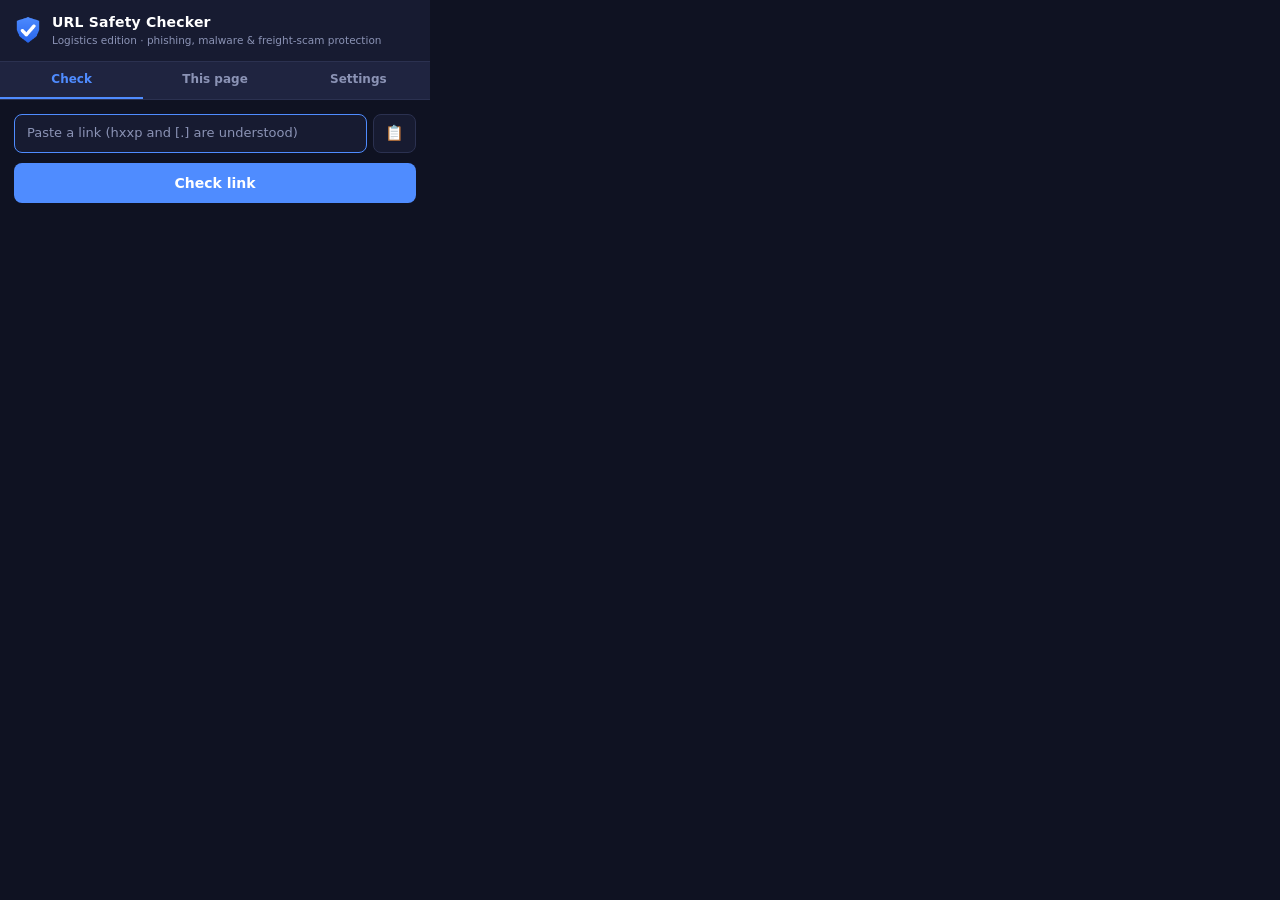
==== extension/popup.html @ 290ee9d7 "Initial commit: URL Safety Checker fleet management system - Server: Python stdlib backend with devi" ====
<!DOCTYPE html>
<html lang="en">
<head>
  <meta charset="UTF-8">
  <title>URL Safety Checker</title>
  <link rel="stylesheet" href="popup.css">
</head>
<body>
  <div id="app">

    <header class="header">
      <img class="logo" src="icons/icon48.png" alt="" width="28" height="28">
      <div class="title">
        <h1>URL Safety Checker</h1>
        <p>Logistics edition · phishing, malware &amp; freight-scam protection</p>
      </div>
    </header>

    <nav class="tabs" role="tablist">
      <button class="tab active" role="tab" data-tab="check">Check</button>
      <button class="tab" role="tab" data-tab="page">This page</button>
      <button class="tab" role="tab" data-tab="settings">Settings</button>
    </nav>

    <!-- Check -->
    <section id="tab-check" class="tab-content">
      <div id="access-warning" class="notice hidden">
        <strong>Site access is restricted.</strong> The hover preview, link marking and domain lookups cannot run.
        Fix: open <code>chrome://extensions</code> → URL Safety Checker → <em>Details</em> → <em>Site access</em> → <strong>On all sites</strong>, then reload your tabs.
      </div>
      <div class="input-group">
        <input type="text" id="url-input" placeholder="Paste a link (hxxp and [.] are understood)" autocomplete="off" spellcheck="false" aria-label="URL to check">
        <button id="paste-btn" class="icon-btn" title="Paste from clipboard" aria-label="Paste from clipboard">📋</button>
      </div>
      <button id="check-btn" class="btn-primary">
        <span id="btn-text">Check link</span>
        <span id="spinner" class="spinner hidden" aria-hidden="true"></span>
      </button>

      <div id="result" class="hidden">
        <div id="verdict-box" class="verdict-box UNKNOWN">
          <div id="verdict-icon" class="verdict-icon">❓</div>
          <div class="verdict-info">
            <div id="verdict-label" class="verdict-label">—</div>
            <div id="verdict-url" class="verdict-url"></div>
          </div>
          <div id="risk-badge" class="risk-badge">0</div>
        </div>

        <div class="bar-wrap">
          <div class="bar-labels"><span>Risk score</span><span id="bar-score">0 / 100</span></div>
          <div class="bar-bg"><div id="risk-bar" class="risk-bar"></div></div>
        </div>

        <div class="section">
          <div class="section-title">Findings</div>
          <ul id="issues-list" class="issues-list"></ul>
        </div>

        <div id="redirect-section" class="section hidden">
          <div class="section-title">Where it actually goes</div>
          <div id="redirect-chain" class="redirect-chain"></div>
        </div>

        <div id="details-grid" class="details-grid"></div>
        <div id="checks-line" class="checks-line"></div>
      </div>
    </section>

    <!-- This page -->
    <section id="tab-page" class="tab-content hidden">
      <p class="hint">Analyzes every link on the current tab with the address rules (no network requests).</p>
      <button id="scan-page-btn" class="btn-primary">Scan links on this page</button>
      <div id="page-stats" class="hidden">
        <div class="stats-grid">
          <div class="stat-card SAFE"><div id="cnt-safe">0</div><div>Safe</div></div>
          <div class="stat-card CAUTION"><div id="cnt-caution">0</div><div>Caution</div></div>
          <div class="stat-card SUSPICIOUS"><div id="cnt-suspicious">0</div><div>Suspicious</div></div>
          <div class="stat-card DANGEROUS"><div id="cnt-dangerous">0</div><div>Dangerous</div></div>
        </div>
        <div id="page-links-list" class="link-list"></div>
      </div>
    </section>

    <!-- Settings -->
    <section id="tab-settings" class="tab-content hidden">
      <div id="update-banner" style="background:#16351f;border:1px solid #22c55e88;color:#86efac;border-radius:9px;padding:11px 12px;margin-bottom:12px;font-weight:800;font-size:13.5px;text-align:center;letter-spacing:.3px">
        ✅ UPDATED — NEW VERSION <span id="ub-ver"></span>
      </div>
      <div id="managed-notice" class="hint hidden" style="margin-bottom:10px;white-space:nowrap;overflow:hidden;text-overflow:ellipsis">
        🛡️ Managed by your organization · <code id="managed-server">—</code>
      </div>

      <div class="settings-group toggle-group">
        <label for="hover-preview">Hover preview on links</label>
        <label class="toggle"><input type="checkbox" id="hover-preview" checked><span class="slider"></span></label>
      </div>
      <div class="settings-group toggle-group">
        <label for="mark-links">Mark risky links on web pages <span class="muted">(outline + red dot, badge count)</span></label>
        <label class="toggle"><input type="checkbox" id="mark-links" checked><span class="slider"></span></label>
      </div>
      <div class="settings-group toggle-group">
        <label for="active-fetch">Live check: open the link from this browser <span class="muted warn">Visits the link, which can confirm your email address to an attacker or use up a one-time link. Leave off unless you need to see redirects or downloads.</span></label>
        <label class="toggle"><input type="checkbox" id="active-fetch"><span class="slider"></span></label>
      </div>

      <div class="settings-group">
        <label for="vt-key">VirusTotal API key <span class="muted">(URL reputation — lookup only, never submitted)</span></label>
        <input type="password" id="vt-key" placeholder="optional — paste your VirusTotal key" autocomplete="off" spellcheck="false">
      </div>

      <button id="save-settings" class="btn-primary">Save settings</button>
      <div id="settings-saved" class="save-msg hidden">Saved</div>
    </section>

  </div>
  <script src="analyzer.js"></script>
  <script src="popup.js"></script>
</body>
</html>
---- extension/popup.css ----
/* URL Safety Checker — popup styles */
* { margin: 0; padding: 0; box-sizing: border-box; }

:root {
  --bg: #0f1222;
  --card: #171b31;
  --card2: #1f2440;
  --border: #2b3150;
  --accent: #4f8cff;
  --accent-h: #6a9dff;
  --text: #e5e7eb;
  --dim: #8b93b5;
  --safe: #22c55e;
  --caution: #f59e0b;
  --suspicious: #f97316;
  --dangerous: #ef4444;
  --unknown: #64748b;
}

html, body { background: var(--bg); }

body {
  width: 430px;
  min-height: 300px;
  max-height: 600px;
  overflow-y: auto;
  color: var(--text);
  font-family: "Segoe UI", system-ui, -apple-system, sans-serif;
  font-size: 13px;
  line-height: 1.45;
}

::-webkit-scrollbar { width: 5px; }
::-webkit-scrollbar-thumb { background: var(--border); border-radius: 4px; }

.hidden { display: none !important; }
.muted { color: var(--dim); font-weight: 400; }
.muted.warn { display: block; margin-top: 3px; color: #fbbf24; font-size: 11px; line-height: 1.35; }

/* Header */
.header {
  display: flex;
  align-items: center;
  gap: 10px;
  padding: 12px 14px;
  background: var(--card);
  border-bottom: 1px solid var(--border);
}
.logo { width: 28px; height: 28px; border-radius: 7px; }
.title h1 { font-size: 14px; font-weight: 700; color: #fff; letter-spacing: .2px; }
.title p { font-size: 10.5px; color: var(--dim); margin-top: 1px; }

/* Tabs */
.tabs { display: flex; background: var(--card2); border-bottom: 1px solid var(--border); }
.tab {
  flex: 1;
  padding: 9px 4px;
  background: none;
  border: none;
  border-bottom: 2px solid transparent;
  color: var(--dim);
  font: inherit;
  font-size: 12px;
  font-weight: 600;
  cursor: pointer;
  transition: color .15s, border-color .15s;
}
.tab:hover { color: var(--text); }
.tab.active { color: var(--accent); border-bottom-color: var(--accent); }
.tab-content { padding: 14px; }

/* Inputs */
.input-group { display: flex; gap: 6px; margin-bottom: 10px; }
.input-group input, textarea, .settings-group input {
  width: 100%;
  padding: 9px 12px;
  background: var(--card);
  border: 1px solid var(--border);
  border-radius: 8px;
  color: var(--text);
  font: inherit;
  font-size: 13px;
  outline: none;
  transition: border-color .15s;
}
.input-group input { flex: 1; }
textarea { resize: vertical; min-height: 64px; line-height: 1.4; }
input:focus, textarea:focus { border-color: var(--accent); }
input::placeholder, textarea::placeholder { color: var(--dim); }

.icon-btn {
  padding: 0 11px;
  background: var(--card);
  border: 1px solid var(--border);
  border-radius: 8px;
  cursor: pointer;
  font-size: 15px;
  transition: background .15s, border-color .15s;
}
.icon-btn:hover { background: var(--card2); border-color: var(--accent); }

/* Buttons */
.btn-primary {
  width: 100%;
  padding: 10px;
  background: var(--accent);
  border: none;
  border-radius: 8px;
  color: #fff;
  font: inherit;
  font-size: 14px;
  font-weight: 600;
  cursor: pointer;
  display: flex;
  align-items: center;
  justify-content: center;
  gap: 8px;
  transition: background .15s, opacity .15s;
}
.btn-primary:hover { background: var(--accent-h); }
.btn-primary:disabled { opacity: .6; cursor: default; }
.btn-small {
  padding: 4px 10px;
  background: var(--card2);
  border: 1px solid var(--border);
  border-radius: 6px;
  color: var(--dim);
  font: inherit;
  font-size: 11px;
  cursor: pointer;
}
.btn-small:hover { color: var(--text); border-color: var(--accent); }

.spinner {
  width: 14px; height: 14px;
  border: 2px solid rgba(255,255,255,.35);
  border-top-color: #fff;
  border-radius: 50%;
  animation: spin .7s linear infinite;
}
@keyframes spin { to { transform: rotate(360deg); } }

.hint { font-size: 11.5px; color: var(--dim); margin-bottom: 10px; }
.notice {
  margin-bottom: 12px;
  padding: 10px 12px;
  border-radius: 8px;
  border: 1px solid rgba(245,158,11,.5);
  background: rgba(245,158,11,.1);
  color: #fde68a;
  font-size: 12px;
  line-height: 1.45;
}
.notice code { font-family: Consolas, "Cascadia Mono", monospace; font-size: 11px; color: #fff; }
.hint.version { margin: 14px 0 0; line-height: 1.4; }

/* Verdict */
#result { margin-top: 14px; }
.verdict-box {
  display: flex;
  align-items: center;
  gap: 12px;
  padding: 12px 14px;
  border-radius: 12px;
  border: 1px solid var(--border);
  background: var(--card);
  border-left-width: 4px;
  animation: pop .25s ease;
}
@keyframes pop { from { transform: scale(.98); opacity: .6; } to { transform: none; opacity: 1; } }
.verdict-box.SAFE { border-left-color: var(--safe); }
.verdict-box.CAUTION { border-left-color: var(--caution); }
.verdict-box.SUSPICIOUS { border-left-color: var(--suspicious); }
.verdict-box.DANGEROUS { border-left-color: var(--dangerous); background: rgba(239,68,68,.08); }
.verdict-box.UNKNOWN { border-left-color: var(--unknown); }
.verdict-icon { font-size: 26px; line-height: 1; }
.verdict-info { flex: 1; min-width: 0; }
.verdict-label { font-size: 15px; font-weight: 800; letter-spacing: .5px; text-transform: uppercase; }
.verdict-box.SAFE .verdict-label { color: var(--safe); }
.verdict-box.CAUTION .verdict-label { color: var(--caution); }
.verdict-box.SUSPICIOUS .verdict-label { color: var(--suspicious); }
.verdict-box.DANGEROUS .verdict-label { color: var(--dangerous); }
.verdict-url { font-size: 11.5px; color: var(--dim); overflow: hidden; text-overflow: ellipsis; white-space: nowrap; }
.risk-badge {
  min-width: 44px;
  padding: 6px 8px;
  border-radius: 8px;
  background: var(--card2);
  text-align: center;
  font-size: 18px;
  font-weight: 800;
}

/* Score bar */
.bar-wrap { margin: 12px 2px 0; }
.bar-labels { display: flex; justify-content: space-between; font-size: 10.5px; color: var(--dim); text-transform: uppercase; letter-spacing: .6px; margin-bottom: 5px; }
.bar-bg { height: 6px; border-radius: 4px; background: var(--card2); overflow: hidden; }
.risk-bar { height: 100%; width: 0; border-radius: 4px; background: var(--unknown); transition: width .4s ease, background .4s; }

/* Sections */
.section { margin-top: 14px; }
.section-title { font-size: 10.5px; color: var(--dim); text-transform: uppercase; letter-spacing: .6px; margin-bottom: 6px; }
.issues-list { list-style: none; }
.issues-list li {
  padding: 7px 10px 7px 30px;
  margin-bottom: 5px;
  border-radius: 8px;
  background: var(--card);
  border: 1px solid var(--border);
  font-size: 12.5px;
  position: relative;
}
.issues-list li::before { position: absolute; left: 10px; top: 7px; font-size: 12px; }
.issues-list li.danger { border-color: rgba(239,68,68,.45); background: rgba(239,68,68,.08); }
.issues-list li.danger::before { content: "🚨"; }
.issues-list li.warning { border-color: rgba(245,158,11,.4); background: rgba(245,158,11,.07); }
.issues-list li.warning::before { content: "⚠️"; }
.issues-list li.info::before { content: "ℹ️"; }
.issues-list li.ok { border-color: rgba(34,197,94,.35); background: rgba(34,197,94,.06); }
.issues-list li.ok::before { content: "✅"; }

.redirect-chain .redirect-item {
  padding: 7px 10px;
  border-radius: 8px;
  background: var(--card);
  border: 1px solid var(--border);
  font-family: Consolas, "Cascadia Mono", monospace;
  font-size: 11px;
  word-break: break-all;
}
.redirect-chain .redirect-arrow { text-align: center; color: var(--dim); font-size: 12px; padding: 2px 0; }

.details-grid { display: grid; grid-template-columns: 1fr 1fr; gap: 6px; margin-top: 14px; }
.detail-item { padding: 8px 10px; border-radius: 8px; background: var(--card); border: 1px solid var(--border); }
.detail-item.wide { grid-column: 1 / -1; }
.detail-key { font-size: 10px; color: var(--dim); text-transform: uppercase; letter-spacing: .5px; }
.detail-val { margin-top: 2px; font-size: 13px; font-weight: 600; word-break: break-word; }
.checks-line { margin-top: 10px; font-size: 10.5px; color: var(--dim); line-height: 1.5; }
.checks-line b { color: var(--text); font-weight: 600; }

/* Page scan */
.stats-grid { display: grid; grid-template-columns: repeat(4, 1fr); gap: 6px; margin: 14px 0 10px; }
.stat-card { padding: 10px 6px; border-radius: 10px; background: var(--card); border: 1px solid var(--border); text-align: center; font-size: 10px; text-transform: uppercase; letter-spacing: .5px; color: var(--dim); }
.stat-card div:first-child { font-size: 20px; font-weight: 800; margin-bottom: 2px; }
.stat-card.SAFE div:first-child { color: var(--safe); }
.stat-card.CAUTION div:first-child { color: var(--caution); }
.stat-card.SUSPICIOUS div:first-child { color: var(--suspicious); }
.stat-card.DANGEROUS div:first-child { color: var(--dangerous); }

.link-list { max-height: 260px; overflow-y: auto; }
.link-item {
  padding: 8px 10px;
  margin-bottom: 5px;
  border-radius: 8px;
  background: var(--card);
  border: 1px solid var(--border);
  cursor: pointer;
  transition: border-color .15s;
}
.link-item:hover { border-color: var(--accent); }
.link-verdict { font-size: 10.5px; font-weight: 800; text-transform: uppercase; letter-spacing: .5px; }
.link-verdict.DANGEROUS { color: var(--dangerous); }
.link-verdict.SUSPICIOUS { color: var(--suspicious); }
.link-verdict.CAUTION { color: var(--caution); }
.link-url { font-size: 11px; color: var(--dim); word-break: break-all; margin-top: 2px; }
.link-why { font-size: 11px; color: var(--text); margin-top: 3px; }

/* History */
.history-header { display: flex; justify-content: space-between; align-items: center; margin-bottom: 10px; font-size: 11.5px; color: var(--dim); }
.scrollable { max-height: 420px; overflow-y: auto; }
.history-item {
  display: flex;
  align-items: center;
  gap: 8px;
  padding: 8px 10px;
  margin-bottom: 5px;
  border-radius: 8px;
  background: var(--card);
  border: 1px solid var(--border);
  cursor: pointer;
  transition: border-color .15s;
}
.history-item:hover { border-color: var(--accent); }
.h-badge { flex-shrink: 0; min-width: 78px; padding: 3px 7px; border-radius: 5px; font-size: 10px; font-weight: 800; text-transform: uppercase; letter-spacing: .4px; text-align: center; background: var(--card2); }
.h-badge.SAFE { color: var(--safe); }
.h-badge.CAUTION { color: var(--caution); }
.h-badge.SUSPICIOUS { color: var(--suspicious); }
.h-badge.DANGEROUS { color: var(--dangerous); }
.h-url { flex: 1; min-width: 0; overflow: hidden; text-overflow: ellipsis; white-space: nowrap; font-size: 12px; }
.h-time { font-size: 10.5px; color: var(--dim); flex-shrink: 0; }
.h-score { font-weight: 800; font-size: 13px; flex-shrink: 0; min-width: 24px; text-align: right; }
.empty-state { text-align: center; color: var(--dim); padding: 26px 10px; font-size: 12.5px; }

/* Settings */
.settings-group { margin-bottom: 14px; }
.settings-group > label { display: block; font-size: 12.5px; font-weight: 600; margin-bottom: 6px; }
.toggle-group { display: flex; align-items: flex-start; justify-content: space-between; gap: 14px; }
.toggle-group > label:first-child { flex: 1; margin-bottom: 0; }
.toggle { position: relative; display: inline-block; width: 40px; height: 22px; flex-shrink: 0; margin-top: 1px; }
.toggle input { opacity: 0; width: 0; height: 0; }
.slider { position: absolute; inset: 0; background: var(--card2); border: 1px solid var(--border); border-radius: 22px; cursor: pointer; transition: background .2s; }
.slider::before { content: ""; position: absolute; width: 16px; height: 16px; left: 2px; top: 2px; background: var(--dim); border-radius: 50%; transition: transform .2s, background .2s; }
.toggle input:checked + .slider { background: var(--accent); border-color: var(--accent); }
.toggle input:checked + .slider::before { transform: translateX(18px); background: #fff; }
.toggle input:focus-visible + .slider { outline: 2px solid var(--accent-h); outline-offset: 2px; }
.save-msg { margin-top: 8px; text-align: center; color: var(--safe); font-size: 12.5px; font-weight: 600; }
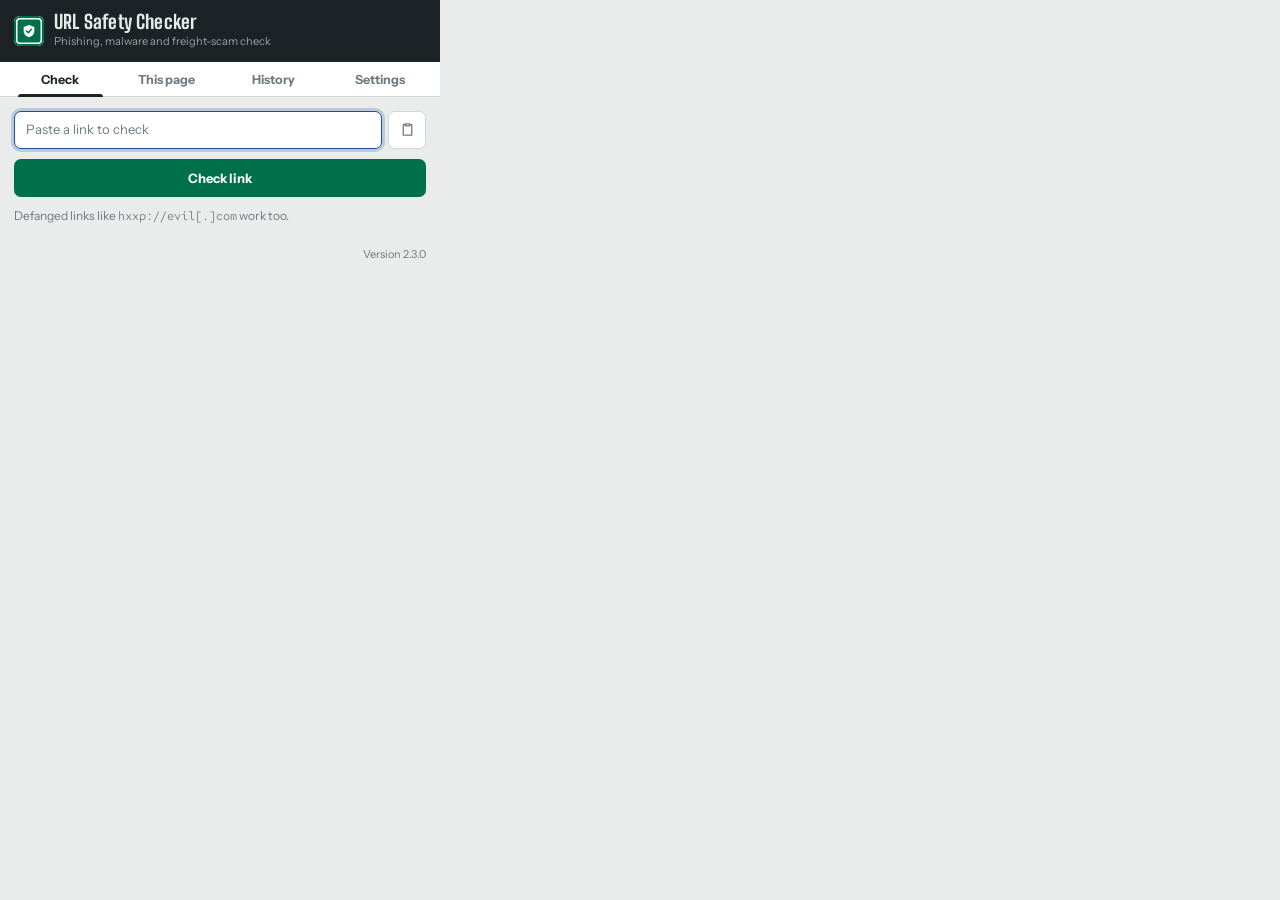
==== commit fafaa5c9: "Redesign v3: new dashboard, per-company policies, hardened server, extension 2.3.0 Server (stdlib on" ====
--- a/extension/popup.html
+++ b/extension/popup.html
@@ -9,51 +9,59 @@
   <div id="app">
 
     <header class="header">
-      <img class="logo" src="icons/icon48.png" alt="" width="28" height="28">
+      <span class="brand-plate" aria-hidden="true">
+        <svg viewBox="0 0 24 24" width="16" height="16"><path d="M12 3l8 3v6c0 4.6-3.4 8.3-8 9-4.6-.7-8-4.4-8-9V6z" fill="currentColor"/><path d="M8.5 12l2.5 2.5 4.5-5" fill="none" stroke="#00704a" stroke-width="2.2" stroke-linecap="round" stroke-linejoin="round"/></svg>
+      </span>
       <div class="title">
         <h1>URL Safety Checker</h1>
-        <p>Logistics edition · phishing, malware &amp; freight-scam protection</p>
+        <p>Phishing, malware and freight-scam check</p>
       </div>
+      <span id="managed-chip" class="managed-chip hidden" title="This browser is managed by your organization"></span>
     </header>
 
     <nav class="tabs" role="tablist">
       <button class="tab active" role="tab" data-tab="check">Check</button>
       <button class="tab" role="tab" data-tab="page">This page</button>
+      <button class="tab" role="tab" data-tab="history">History</button>
       <button class="tab" role="tab" data-tab="settings">Settings</button>
     </nav>
 
     <!-- Check -->
     <section id="tab-check" class="tab-content">
       <div id="access-warning" class="notice hidden">
-        <strong>Site access is restricted.</strong> The hover preview, link marking and domain lookups cannot run.
-        Fix: open <code>chrome://extensions</code> → URL Safety Checker → <em>Details</em> → <em>Site access</em> → <strong>On all sites</strong>, then reload your tabs.
+        <strong>Site access is restricted.</strong> Hover preview, link marking and domain lookups cannot run.
+        Open <code>chrome://extensions</code> → URL Safety Checker → <em>Details</em> → <em>Site access</em> → <strong>On all sites</strong>, then reload your tabs.
       </div>
       <div class="input-group">
-        <input type="text" id="url-input" placeholder="Paste a link (hxxp and [.] are understood)" autocomplete="off" spellcheck="false" aria-label="URL to check">
-        <button id="paste-btn" class="icon-btn" title="Paste from clipboard" aria-label="Paste from clipboard">📋</button>
+        <input type="text" id="url-input" placeholder="Paste a link to check" autocomplete="off" spellcheck="false" aria-label="Link to check">
+        <button id="paste-btn" class="icon-btn" title="Paste from clipboard" aria-label="Paste from clipboard">
+          <svg viewBox="0 0 24 24" width="17" height="17" fill="none" stroke="currentColor" stroke-width="1.8" stroke-linecap="round" stroke-linejoin="round" aria-hidden="true"><path d="M9 4h6v3H9zM8 5H6v15h12V5h-2"/></svg>
+        </button>
       </div>
       <button id="check-btn" class="btn-primary">
         <span id="btn-text">Check link</span>
         <span id="spinner" class="spinner hidden" aria-hidden="true"></span>
       </button>
+      <p class="hint">Defanged links like <code>hxxp://evil[.]com</code> work too.</p>
 
-      <div id="result" class="hidden">
+      <div id="result" class="hidden" aria-live="polite">
         <div id="verdict-box" class="verdict-box UNKNOWN">
-          <div id="verdict-icon" class="verdict-icon">❓</div>
+          <div class="verdict-sign">
+            <span id="verdict-icon" class="verdict-icon" aria-hidden="true">❓</span>
+            <span id="verdict-label" class="verdict-label">—</span>
+          </div>
           <div class="verdict-info">
-            <div id="verdict-label" class="verdict-label">—</div>
             <div id="verdict-url" class="verdict-url"></div>
+            <div class="bar-wrap">
+              <div class="bar-bg"><div id="risk-bar" class="risk-bar"></div></div>
+              <div class="bar-labels"><span>Risk</span><span id="bar-score">0 / 100</span></div>
+            </div>
           </div>
           <div id="risk-badge" class="risk-badge">0</div>
         </div>
 
-        <div class="bar-wrap">
-          <div class="bar-labels"><span>Risk score</span><span id="bar-score">0 / 100</span></div>
-          <div class="bar-bg"><div id="risk-bar" class="risk-bar"></div></div>
-        </div>
-
         <div class="section">
-          <div class="section-title">Findings</div>
+          <div class="section-title">What we found</div>
           <ul id="issues-list" class="issues-list"></ul>
         </div>
 
@@ -69,7 +77,7 @@
 
     <!-- This page -->
     <section id="tab-page" class="tab-content hidden">
-      <p class="hint">Analyzes every link on the current tab with the address rules (no network requests).</p>
+      <p class="hint">Checks every link on the current tab with the address rules. Nothing is sent anywhere.</p>
       <button id="scan-page-btn" class="btn-primary">Scan links on this page</button>
       <div id="page-stats" class="hidden">
         <div class="stats-grid">
@@ -82,37 +90,53 @@
       </div>
     </section>
 
+    <!-- History -->
+    <section id="tab-history" class="tab-content hidden">
+      <div class="history-header">
+        <span class="hint">Your last 50 checks. Stored only in this browser.</span>
+        <button id="clear-history" class="btn-small" type="button">Clear</button>
+      </div>
+      <div id="history-list" class="scrollable"></div>
+    </section>
+
     <!-- Settings -->
     <section id="tab-settings" class="tab-content hidden">
-      <div id="update-banner" style="background:#16351f;border:1px solid #22c55e88;color:#86efac;border-radius:9px;padding:11px 12px;margin-bottom:12px;font-weight:800;font-size:13.5px;text-align:center;letter-spacing:.3px">
-        ✅ UPDATED — NEW VERSION <span id="ub-ver"></span>
-      </div>
-      <div id="managed-notice" class="hint hidden" style="margin-bottom:10px;white-space:nowrap;overflow:hidden;text-overflow:ellipsis">
-        🛡️ Managed by your organization · <code id="managed-server">—</code>
+      <div id="managed-notice" class="managed hidden">
+        <div class="managed-head">
+          <svg viewBox="0 0 24 24" width="16" height="16" fill="none" stroke="currentColor" stroke-width="1.8" stroke-linecap="round" stroke-linejoin="round" aria-hidden="true"><path d="M3 21h18M5 21V8l7-4 7 4v13M9 21v-6h6v6"/></svg>
+          <strong>Managed by your organization</strong>
+        </div>
+        <dl class="managed-facts">
+          <div><dt>Company</dt><dd id="managed-company">—</dd></div>
+          <div><dt>Web filtering</dt><dd id="managed-mode">—</dd></div>
+          <div class="wide"><dt>Server</dt><dd><code id="managed-server">—</code></dd></div>
+        </dl>
+        <p class="managed-note">Sends only a random device ID, the extension version and the browser version. Never your browsing history.</p>
       </div>
 
       <div class="settings-group toggle-group">
-        <label for="hover-preview">Hover preview on links</label>
+        <label for="hover-preview">Show a safety card when hovering a link</label>
         <label class="toggle"><input type="checkbox" id="hover-preview" checked><span class="slider"></span></label>
       </div>
       <div class="settings-group toggle-group">
-        <label for="mark-links">Mark risky links on web pages <span class="muted">(outline + red dot, badge count)</span></label>
+        <label for="mark-links">Mark risky links on web pages <span class="muted">Outline, dot and a count on the toolbar icon</span></label>
         <label class="toggle"><input type="checkbox" id="mark-links" checked><span class="slider"></span></label>
       </div>
       <div class="settings-group toggle-group">
-        <label for="active-fetch">Live check: open the link from this browser <span class="muted warn">Visits the link, which can confirm your email address to an attacker or use up a one-time link. Leave off unless you need to see redirects or downloads.</span></label>
+        <label for="active-fetch">Live check: open the link from this browser <span class="muted warn">Visits the link. That can confirm your address to a scammer or use up a one-time link. Leave off unless you need redirects or downloads.</span></label>
         <label class="toggle"><input type="checkbox" id="active-fetch"><span class="slider"></span></label>
       </div>
 
       <div class="settings-group">
-        <label for="vt-key">VirusTotal API key <span class="muted">(URL reputation — lookup only, never submitted)</span></label>
-        <input type="password" id="vt-key" placeholder="optional — paste your VirusTotal key" autocomplete="off" spellcheck="false">
+        <label for="vt-key">VirusTotal API key <span class="muted">Optional. Looks up the link’s reputation; never submits it.</span></label>
+        <input type="password" id="vt-key" placeholder="Paste your VirusTotal key" autocomplete="off" spellcheck="false">
       </div>
 
       <button id="save-settings" class="btn-primary">Save settings</button>
-      <div id="settings-saved" class="save-msg hidden">Saved</div>
+      <div id="settings-saved" class="save-msg hidden" role="status">Saved</div>
     </section>
 
+    <footer class="footer"><span id="ub-ver"></span></footer>
   </div>
   <script src="analyzer.js"></script>
   <script src="popup.js"></script>
--- a/extension/popup.css
+++ b/extension/popup.css
@@ -1,306 +1,234 @@
-/* URL Safety Checker — popup styles */
+/* URL Safety Checker — popup. Same signage language as the fleet dashboard:
+ * a verdict is a road-sign plate (green safe, amber caution, orange suspicious,
+ * red dangerous), domains are set in a monospace face so look-alikes stand out. */
+
+@font-face { font-family: "Big Shoulders"; src: url("fonts/big-shoulders-700.woff") format("woff"); font-weight: 700; }
+@font-face { font-family: "Instrument Sans"; src: url("fonts/instrument-sans-400.woff") format("woff"); font-weight: 400; }
+@font-face { font-family: "Instrument Sans"; src: url("fonts/instrument-sans-700.woff") format("woff"); font-weight: 700; }
+@font-face { font-family: "Red Hat Mono"; src: url("fonts/red-hat-mono-400.woff") format("woff"); font-weight: 400; }
+
 * { margin: 0; padding: 0; box-sizing: border-box; }
 
 :root {
-  --bg: #0f1222;
-  --card: #171b31;
-  --card2: #1f2440;
-  --border: #2b3150;
-  --accent: #4f8cff;
-  --accent-h: #6a9dff;
-  --text: #e5e7eb;
-  --dim: #8b93b5;
-  --safe: #22c55e;
-  --caution: #f59e0b;
-  --suspicious: #f97316;
-  --dangerous: #ef4444;
-  --unknown: #64748b;
+  --font-ui: "Instrument Sans", "Segoe UI", system-ui, sans-serif;
+  --font-display: "Big Shoulders", "Arial Narrow", sans-serif;
+  --font-data: "Red Hat Mono", ui-monospace, Consolas, monospace;
+  --bg: #e9ecea;
+  --card: #ffffff;
+  --card2: #f3f5f4;
+  --border: #d3d9d6;
+  --text: #1c2226;
+  --dim: #6f7a80;
+  --accent: #00704a;
+  --accent-text: #005c3d;
+  --focus: #1e4fa3;
+  --safe: #00704a;
+  --caution: #f2b705;
+  --suspicious: #e5700f;
+  --dangerous: #c3202f;
+  --unknown: #6f7a80;
+  --rail: #1c2226;
+  --warn-text: #8a5a00;
+  --danger-text: #ae1c2a;
+  --warn-soft: #fbf0cc;
+  color-scheme: light;
+}
+@media (prefers-color-scheme: dark) {
+  :root {
+    --bg: #111517;
+    --card: #181d20;
+    --card2: #1f2529;
+    --border: #2b3338;
+    --text: #e6eae8;
+    --dim: #8b9792;
+    --accent: #14895c;
+    --accent-text: #54c993;
+    --focus: #6e9bf0;
+    --rail: #0b0e0f;
+    --warn-text: #f2c94c;
+    --danger-text: #f37c84;
+    --warn-soft: #2f2812;
+    color-scheme: dark;
+  }
 }
 
 html, body { background: var(--bg); }
-
 body {
-  width: 430px;
-  min-height: 300px;
-  max-height: 600px;
-  overflow-y: auto;
-  color: var(--text);
-  font-family: "Segoe UI", system-ui, -apple-system, sans-serif;
-  font-size: 13px;
-  line-height: 1.45;
-}
-
-::-webkit-scrollbar { width: 5px; }
+  width: 440px; min-height: 320px; max-height: 600px; overflow-y: auto;
+  color: var(--text); font: 400 13px/1.45 var(--font-ui); -webkit-font-smoothing: antialiased; font-synthesis: none;
+}
+::-webkit-scrollbar { width: 6px; }
 ::-webkit-scrollbar-thumb { background: var(--border); border-radius: 4px; }
-
 .hidden { display: none !important; }
-.muted { color: var(--dim); font-weight: 400; }
-.muted.warn { display: block; margin-top: 3px; color: #fbbf24; font-size: 11px; line-height: 1.35; }
-
-/* Header */
-.header {
-  display: flex;
-  align-items: center;
-  gap: 10px;
-  padding: 12px 14px;
-  background: var(--card);
-  border-bottom: 1px solid var(--border);
-}
-.logo { width: 28px; height: 28px; border-radius: 7px; }
-.title h1 { font-size: 14px; font-weight: 700; color: #fff; letter-spacing: .2px; }
-.title p { font-size: 10.5px; color: var(--dim); margin-top: 1px; }
-
-/* Tabs */
-.tabs { display: flex; background: var(--card2); border-bottom: 1px solid var(--border); }
+.muted { display: block; color: var(--dim); font-weight: 400; font-size: 11.5px; margin-top: 2px; }
+.muted.warn { color: var(--warn-text); }
+code { font-family: var(--font-data); font-size: 11.5px; }
+:focus-visible { outline: 2px solid var(--focus); outline-offset: 2px; }
+
+/* header */
+.header { display: flex; align-items: center; gap: 10px; padding: 12px 14px; background: var(--rail); color: #e6ebe8; }
+.brand-plate {
+  display: grid; place-items: center; width: 30px; height: 30px; border-radius: 6px; color: #fff;
+  background: #00704a; box-shadow: inset 0 0 0 2px #00704a, inset 0 0 0 3.5px #fff;
+}
+.title { flex: 1; min-width: 0; }
+.title h1 { font: 700 19px/1.05 var(--font-display); letter-spacing: .01em; }
+.title p { font-size: 11px; color: #98a5a0; margin-top: 2px; }
+.managed-chip {
+  max-width: 120px; overflow: hidden; text-overflow: ellipsis; white-space: nowrap;
+  font-size: 11px; font-weight: 700; padding: 3px 8px; border-radius: 999px; background: #262e33; color: #e6ebe8;
+}
+
+/* tabs */
+.tabs { display: flex; gap: 2px; padding: 0 8px; background: var(--card); border-bottom: 1px solid var(--border); }
 .tab {
-  flex: 1;
-  padding: 9px 4px;
-  background: none;
-  border: none;
-  border-bottom: 2px solid transparent;
-  color: var(--dim);
-  font: inherit;
-  font-size: 12px;
-  font-weight: 600;
-  cursor: pointer;
-  transition: color .15s, border-color .15s;
+  position: relative; flex: 1; padding: 10px 4px 9px; background: none; border: 0; cursor: pointer;
+  color: var(--dim); font: 700 12.5px var(--font-ui);
 }
 .tab:hover { color: var(--text); }
-.tab.active { color: var(--accent); border-bottom-color: var(--accent); }
-.tab-content { padding: 14px; }
-
-/* Inputs */
-.input-group { display: flex; gap: 6px; margin-bottom: 10px; }
-.input-group input, textarea, .settings-group input {
-  width: 100%;
-  padding: 9px 12px;
-  background: var(--card);
-  border: 1px solid var(--border);
-  border-radius: 8px;
-  color: var(--text);
-  font: inherit;
-  font-size: 13px;
-  outline: none;
-  transition: border-color .15s;
-}
-.input-group input { flex: 1; }
-textarea { resize: vertical; min-height: 64px; line-height: 1.4; }
-input:focus, textarea:focus { border-color: var(--accent); }
-input::placeholder, textarea::placeholder { color: var(--dim); }
-
+.tab.active { color: var(--text); }
+.tab.active::after { content: ""; position: absolute; left: 10px; right: 10px; bottom: -1px; height: 3px; border-radius: 3px 3px 0 0; background: var(--text); }
+.tab-content { padding: 14px; display: grid; gap: 10px; }
+
+/* inputs & buttons */
+.input-group { display: flex; gap: 6px; }
+.input-group input, .settings-group input {
+  flex: 1; width: 100%; height: 38px; padding: 0 11px; border-radius: 7px; border: 1px solid var(--border);
+  background: var(--card); color: var(--text); font: 400 13px var(--font-data); outline: none;
+}
+.settings-group input { font-family: var(--font-ui); }
+.input-group input:focus, .settings-group input:focus { border-color: var(--focus); box-shadow: 0 0 0 3px color-mix(in srgb, var(--focus) 22%, transparent); }
+input::placeholder { color: var(--dim); font-family: var(--font-ui); }
 .icon-btn {
-  padding: 0 11px;
-  background: var(--card);
-  border: 1px solid var(--border);
-  border-radius: 8px;
-  cursor: pointer;
-  font-size: 15px;
-  transition: background .15s, border-color .15s;
-}
-.icon-btn:hover { background: var(--card2); border-color: var(--accent); }
-
-/* Buttons */
+  width: 38px; height: 38px; display: grid; place-items: center; border-radius: 7px; border: 1px solid var(--border);
+  background: var(--card); color: var(--dim); cursor: pointer;
+}
+.icon-btn:hover { color: var(--text); background: var(--card2); }
 .btn-primary {
-  width: 100%;
-  padding: 10px;
-  background: var(--accent);
-  border: none;
-  border-radius: 8px;
-  color: #fff;
-  font: inherit;
-  font-size: 14px;
-  font-weight: 600;
-  cursor: pointer;
-  display: flex;
-  align-items: center;
-  justify-content: center;
-  gap: 8px;
-  transition: background .15s, opacity .15s;
-}
-.btn-primary:hover { background: var(--accent-h); }
-.btn-primary:disabled { opacity: .6; cursor: default; }
-.btn-small {
-  padding: 4px 10px;
-  background: var(--card2);
-  border: 1px solid var(--border);
-  border-radius: 6px;
-  color: var(--dim);
-  font: inherit;
-  font-size: 11px;
-  cursor: pointer;
-}
-.btn-small:hover { color: var(--text); border-color: var(--accent); }
-
-.spinner {
-  width: 14px; height: 14px;
-  border: 2px solid rgba(255,255,255,.35);
-  border-top-color: #fff;
-  border-radius: 50%;
-  animation: spin .7s linear infinite;
-}
+  height: 38px; border: 0; border-radius: 7px; background: var(--accent); color: #fff; cursor: pointer;
+  font: 700 13px var(--font-ui); display: flex; align-items: center; justify-content: center; gap: 8px;
+}
+.btn-primary:hover { filter: brightness(1.08); }
+.btn-primary:disabled { opacity: .6; cursor: progress; }
+.btn-small { height: 28px; padding: 0 10px; border-radius: 6px; border: 1px solid var(--border); background: var(--card); color: var(--text); font: 700 12px var(--font-ui); cursor: pointer; }
+.btn-small:hover { background: var(--card2); }
+.spinner { width: 14px; height: 14px; border: 2px solid rgba(255, 255, 255, .4); border-top-color: #fff; border-radius: 50%; animation: spin .7s linear infinite; }
 @keyframes spin { to { transform: rotate(360deg); } }
-
-.hint { font-size: 11.5px; color: var(--dim); margin-bottom: 10px; }
-.notice {
-  margin-bottom: 12px;
-  padding: 10px 12px;
-  border-radius: 8px;
-  border: 1px solid rgba(245,158,11,.5);
-  background: rgba(245,158,11,.1);
-  color: #fde68a;
-  font-size: 12px;
-  line-height: 1.45;
-}
-.notice code { font-family: Consolas, "Cascadia Mono", monospace; font-size: 11px; color: #fff; }
-.hint.version { margin: 14px 0 0; line-height: 1.4; }
-
-/* Verdict */
-#result { margin-top: 14px; }
+.hint { color: var(--dim); font-size: 12px; }
+.notice { padding: 10px 12px; border-radius: 8px; background: var(--warn-soft); color: var(--text); font-size: 12px; line-height: 1.5; }
+
+/* verdict */
+#result { display: grid; gap: 12px; margin-top: 2px; }
 .verdict-box {
-  display: flex;
-  align-items: center;
-  gap: 12px;
-  padding: 12px 14px;
-  border-radius: 12px;
-  border: 1px solid var(--border);
-  background: var(--card);
-  border-left-width: 4px;
-  animation: pop .25s ease;
-}
-@keyframes pop { from { transform: scale(.98); opacity: .6; } to { transform: none; opacity: 1; } }
-.verdict-box.SAFE { border-left-color: var(--safe); }
-.verdict-box.CAUTION { border-left-color: var(--caution); }
-.verdict-box.SUSPICIOUS { border-left-color: var(--suspicious); }
-.verdict-box.DANGEROUS { border-left-color: var(--dangerous); background: rgba(239,68,68,.08); }
-.verdict-box.UNKNOWN { border-left-color: var(--unknown); }
-.verdict-icon { font-size: 26px; line-height: 1; }
-.verdict-info { flex: 1; min-width: 0; }
-.verdict-label { font-size: 15px; font-weight: 800; letter-spacing: .5px; text-transform: uppercase; }
-.verdict-box.SAFE .verdict-label { color: var(--safe); }
-.verdict-box.CAUTION .verdict-label { color: var(--caution); }
-.verdict-box.SUSPICIOUS .verdict-label { color: var(--suspicious); }
-.verdict-box.DANGEROUS .verdict-label { color: var(--dangerous); }
-.verdict-url { font-size: 11.5px; color: var(--dim); overflow: hidden; text-overflow: ellipsis; white-space: nowrap; }
-.risk-badge {
-  min-width: 44px;
-  padding: 6px 8px;
-  border-radius: 8px;
-  background: var(--card2);
-  text-align: center;
-  font-size: 18px;
-  font-weight: 800;
-}
-
-/* Score bar */
-.bar-wrap { margin: 12px 2px 0; }
-.bar-labels { display: flex; justify-content: space-between; font-size: 10.5px; color: var(--dim); text-transform: uppercase; letter-spacing: .6px; margin-bottom: 5px; }
-.bar-bg { height: 6px; border-radius: 4px; background: var(--card2); overflow: hidden; }
-.risk-bar { height: 100%; width: 0; border-radius: 4px; background: var(--unknown); transition: width .4s ease, background .4s; }
-
-/* Sections */
-.section { margin-top: 14px; }
-.section-title { font-size: 10.5px; color: var(--dim); text-transform: uppercase; letter-spacing: .6px; margin-bottom: 6px; }
-.issues-list { list-style: none; }
-.issues-list li {
-  padding: 7px 10px 7px 30px;
-  margin-bottom: 5px;
-  border-radius: 8px;
-  background: var(--card);
-  border: 1px solid var(--border);
-  font-size: 12.5px;
-  position: relative;
-}
-.issues-list li::before { position: absolute; left: 10px; top: 7px; font-size: 12px; }
-.issues-list li.danger { border-color: rgba(239,68,68,.45); background: rgba(239,68,68,.08); }
-.issues-list li.danger::before { content: "🚨"; }
-.issues-list li.warning { border-color: rgba(245,158,11,.4); background: rgba(245,158,11,.07); }
-.issues-list li.warning::before { content: "⚠️"; }
-.issues-list li.info::before { content: "ℹ️"; }
-.issues-list li.ok { border-color: rgba(34,197,94,.35); background: rgba(34,197,94,.06); }
-.issues-list li.ok::before { content: "✅"; }
-
-.redirect-chain .redirect-item {
-  padding: 7px 10px;
-  border-radius: 8px;
-  background: var(--card);
-  border: 1px solid var(--border);
-  font-family: Consolas, "Cascadia Mono", monospace;
-  font-size: 11px;
-  word-break: break-all;
-}
-.redirect-chain .redirect-arrow { text-align: center; color: var(--dim); font-size: 12px; padding: 2px 0; }
-
-.details-grid { display: grid; grid-template-columns: 1fr 1fr; gap: 6px; margin-top: 14px; }
-.detail-item { padding: 8px 10px; border-radius: 8px; background: var(--card); border: 1px solid var(--border); }
+  --plate: var(--unknown); --plate-fg: #fff;
+  display: grid; grid-template-columns: auto minmax(0, 1fr) auto; align-items: center; gap: 12px;
+  padding: 12px; border-radius: 10px; background: var(--card); border: 1px solid var(--border);
+}
+.verdict-box.SAFE { --plate: var(--safe); }
+.verdict-box.CAUTION { --plate: var(--caution); --plate-fg: #1c2226; }
+.verdict-box.SUSPICIOUS { --plate: var(--suspicious); --plate-fg: #1c2226; }
+.verdict-box.DANGEROUS { --plate: var(--dangerous); border-color: color-mix(in srgb, var(--dangerous) 55%, var(--border)); }
+.verdict-sign {
+  display: inline-flex; align-items: center; padding: 7px 12px 5px; border-radius: 7px;
+  background: var(--plate); color: var(--plate-fg); box-shadow: inset 0 0 0 2.5px var(--plate), inset 0 0 0 4.5px var(--plate-fg);
+}
+.verdict-icon { display: none; }
+.verdict-label { font: 700 22px/1 var(--font-display); letter-spacing: .02em; white-space: nowrap; }
+.verdict-info { min-width: 0; display: grid; gap: 6px; }
+.verdict-url { font: 400 12.5px var(--font-data); overflow: hidden; text-overflow: ellipsis; white-space: nowrap; }
+.risk-badge { font: 700 30px/1 var(--font-display); font-variant-numeric: tabular-nums; }
+.bar-wrap { display: grid; gap: 3px; }
+.bar-labels { display: flex; justify-content: space-between; font-size: 11px; color: var(--dim); }
+.bar-bg { height: 6px; border-radius: 3px; background: var(--card2); overflow: hidden; box-shadow: inset 0 0 0 1px var(--border); }
+.risk-bar { height: 100%; width: 0; border-radius: 3px; transition: width .4s ease; }
+
+.section { display: grid; gap: 6px; }
+.section-title { font-weight: 700; font-size: 12.5px; }
+.issues-list { list-style: none; display: grid; gap: 2px; background: var(--card); border: 1px solid var(--border); border-radius: 10px; padding: 4px 0; }
+.issues-list li { position: relative; padding: 6px 12px 6px 30px; font-size: 12.5px; line-height: 1.4; }
+.issues-list li::before {
+  content: ""; position: absolute; left: 12px; top: 10px; width: 8px; height: 8px; border-radius: 2px; background: var(--dim);
+}
+.issues-list li.danger { color: var(--danger-text); font-weight: 700; }
+.issues-list li.danger::before { background: var(--dangerous); }
+.issues-list li.warning::before { background: var(--caution); transform: rotate(45deg); }
+.issues-list li.info { color: var(--dim); }
+.issues-list li.ok { color: var(--accent-text); }
+.issues-list li.ok::before { background: var(--safe); border-radius: 50%; }
+
+.redirect-chain { display: grid; gap: 2px; }
+.redirect-chain .redirect-item { padding: 6px 10px; border-radius: 7px; background: var(--card); border: 1px solid var(--border); font: 400 12px var(--font-data); word-break: break-all; }
+.redirect-chain .redirect-arrow { text-align: center; color: var(--dim); font-size: 12px; }
+
+.details-grid { display: grid; grid-template-columns: 1fr 1fr; gap: 6px; }
+.detail-item { padding: 8px 10px; border-radius: 8px; background: var(--card); border: 1px solid var(--border); min-width: 0; }
 .detail-item.wide { grid-column: 1 / -1; }
-.detail-key { font-size: 10px; color: var(--dim); text-transform: uppercase; letter-spacing: .5px; }
-.detail-val { margin-top: 2px; font-size: 13px; font-weight: 600; word-break: break-word; }
-.checks-line { margin-top: 10px; font-size: 10.5px; color: var(--dim); line-height: 1.5; }
-.checks-line b { color: var(--text); font-weight: 600; }
-
-/* Page scan */
-.stats-grid { display: grid; grid-template-columns: repeat(4, 1fr); gap: 6px; margin: 14px 0 10px; }
-.stat-card { padding: 10px 6px; border-radius: 10px; background: var(--card); border: 1px solid var(--border); text-align: center; font-size: 10px; text-transform: uppercase; letter-spacing: .5px; color: var(--dim); }
-.stat-card div:first-child { font-size: 20px; font-weight: 800; margin-bottom: 2px; }
-.stat-card.SAFE div:first-child { color: var(--safe); }
-.stat-card.CAUTION div:first-child { color: var(--caution); }
-.stat-card.SUSPICIOUS div:first-child { color: var(--suspicious); }
-.stat-card.DANGEROUS div:first-child { color: var(--dangerous); }
-
-.link-list { max-height: 260px; overflow-y: auto; }
-.link-item {
-  padding: 8px 10px;
-  margin-bottom: 5px;
-  border-radius: 8px;
-  background: var(--card);
-  border: 1px solid var(--border);
-  cursor: pointer;
-  transition: border-color .15s;
-}
-.link-item:hover { border-color: var(--accent); }
-.link-verdict { font-size: 10.5px; font-weight: 800; text-transform: uppercase; letter-spacing: .5px; }
-.link-verdict.DANGEROUS { color: var(--dangerous); }
+.detail-key { font-size: 11px; color: var(--dim); }
+.detail-val { font-weight: 700; font-size: 12.5px; overflow: hidden; text-overflow: ellipsis; white-space: nowrap; }
+.checks-line { font-size: 11px; color: var(--dim); }
+.checks-line b { font-weight: 700; color: var(--text); }
+
+/* this page */
+#page-stats { display: grid; gap: 10px; }
+.stats-grid { display: grid; grid-template-columns: repeat(4, 1fr); gap: 6px; }
+.stat-card { padding: 8px 6px; border-radius: 8px; background: var(--card); border: 1px solid var(--border); text-align: center; font-size: 11px; color: var(--dim); border-top: 4px solid var(--unknown); }
+.stat-card div:first-child { font: 700 24px/1.1 var(--font-display); color: var(--text); }
+.stat-card.SAFE { border-top-color: var(--safe); }
+.stat-card.CAUTION { border-top-color: var(--caution); }
+.stat-card.SUSPICIOUS { border-top-color: var(--suspicious); }
+.stat-card.DANGEROUS { border-top-color: var(--dangerous); }
+.link-list { display: grid; gap: 6px; }
+.link-item { padding: 8px 10px; border-radius: 8px; background: var(--card); border: 1px solid var(--border); cursor: pointer; display: grid; gap: 2px; }
+.link-item:hover { border-color: var(--dim); }
+.link-verdict { font-weight: 700; font-size: 11.5px; }
+.link-verdict.DANGEROUS { color: var(--danger-text); }
 .link-verdict.SUSPICIOUS { color: var(--suspicious); }
-.link-verdict.CAUTION { color: var(--caution); }
-.link-url { font-size: 11px; color: var(--dim); word-break: break-all; margin-top: 2px; }
-.link-why { font-size: 11px; color: var(--text); margin-top: 3px; }
-
-/* History */
-.history-header { display: flex; justify-content: space-between; align-items: center; margin-bottom: 10px; font-size: 11.5px; color: var(--dim); }
-.scrollable { max-height: 420px; overflow-y: auto; }
+.link-verdict.CAUTION { color: var(--warn-text); }
+.link-url { font: 400 11.5px var(--font-data); word-break: break-all; }
+.link-why { font-size: 11.5px; color: var(--dim); }
+.empty-state { padding: 22px 10px; text-align: center; color: var(--dim); font-size: 12.5px; }
+
+/* history */
+.history-header { display: flex; align-items: center; justify-content: space-between; gap: 10px; }
+.scrollable { display: grid; gap: 4px; }
 .history-item {
-  display: flex;
-  align-items: center;
-  gap: 8px;
-  padding: 8px 10px;
-  margin-bottom: 5px;
-  border-radius: 8px;
-  background: var(--card);
-  border: 1px solid var(--border);
-  cursor: pointer;
-  transition: border-color .15s;
-}
-.history-item:hover { border-color: var(--accent); }
-.h-badge { flex-shrink: 0; min-width: 78px; padding: 3px 7px; border-radius: 5px; font-size: 10px; font-weight: 800; text-transform: uppercase; letter-spacing: .4px; text-align: center; background: var(--card2); }
-.h-badge.SAFE { color: var(--safe); }
-.h-badge.CAUTION { color: var(--caution); }
-.h-badge.SUSPICIOUS { color: var(--suspicious); }
-.h-badge.DANGEROUS { color: var(--dangerous); }
-.h-url { flex: 1; min-width: 0; overflow: hidden; text-overflow: ellipsis; white-space: nowrap; font-size: 12px; }
-.h-time { font-size: 10.5px; color: var(--dim); flex-shrink: 0; }
-.h-score { font-weight: 800; font-size: 13px; flex-shrink: 0; min-width: 24px; text-align: right; }
-.empty-state { text-align: center; color: var(--dim); padding: 26px 10px; font-size: 12.5px; }
-
-/* Settings */
-.settings-group { margin-bottom: 14px; }
-.settings-group > label { display: block; font-size: 12.5px; font-weight: 600; margin-bottom: 6px; }
-.toggle-group { display: flex; align-items: flex-start; justify-content: space-between; gap: 14px; }
-.toggle-group > label:first-child { flex: 1; margin-bottom: 0; }
-.toggle { position: relative; display: inline-block; width: 40px; height: 22px; flex-shrink: 0; margin-top: 1px; }
-.toggle input { opacity: 0; width: 0; height: 0; }
-.slider { position: absolute; inset: 0; background: var(--card2); border: 1px solid var(--border); border-radius: 22px; cursor: pointer; transition: background .2s; }
-.slider::before { content: ""; position: absolute; width: 16px; height: 16px; left: 2px; top: 2px; background: var(--dim); border-radius: 50%; transition: transform .2s, background .2s; }
-.toggle input:checked + .slider { background: var(--accent); border-color: var(--accent); }
-.toggle input:checked + .slider::before { transform: translateX(18px); background: #fff; }
-.toggle input:focus-visible + .slider { outline: 2px solid var(--accent-h); outline-offset: 2px; }
-.save-msg { margin-top: 8px; text-align: center; color: var(--safe); font-size: 12.5px; font-weight: 600; }
+  display: grid; grid-template-columns: 86px minmax(0, 1fr) auto 28px; align-items: center; gap: 8px;
+  padding: 7px 10px; border-radius: 8px; background: var(--card); border: 1px solid var(--border); cursor: pointer;
+}
+.history-item:hover { border-color: var(--dim); }
+.h-badge { justify-self: start; padding: 2px 7px 1px; border-radius: 5px; font: 700 13px/1.15 var(--font-display); letter-spacing: .02em; background: var(--unknown); color: #fff; }
+.h-badge.SAFE { background: var(--safe); }
+.h-badge.CAUTION { background: var(--caution); color: #1c2226; }
+.h-badge.SUSPICIOUS { background: var(--suspicious); color: #1c2226; }
+.h-badge.DANGEROUS { background: var(--dangerous); }
+.h-url { font: 400 12px var(--font-data); overflow: hidden; text-overflow: ellipsis; white-space: nowrap; }
+.h-time { font-size: 11px; color: var(--dim); white-space: nowrap; }
+.h-score { font-weight: 700; text-align: right; font-variant-numeric: tabular-nums; color: var(--text) !important; }
+
+/* settings */
+.managed { padding: 12px; border-radius: 10px; background: var(--card); border: 1px solid var(--border); display: grid; gap: 8px; }
+.managed-head { display: flex; align-items: center; gap: 8px; }
+.managed-facts { display: grid; grid-template-columns: 1fr 1fr; gap: 6px 12px; }
+.managed-facts .wide { grid-column: 1 / -1; }
+.managed-facts dt { font-size: 11px; color: var(--dim); }
+.managed-facts dd { font-weight: 700; overflow: hidden; text-overflow: ellipsis; white-space: nowrap; }
+.managed-note { font-size: 11.5px; color: var(--dim); }
+.mode-plate { display: inline-block; padding: 2px 7px 1px; border-radius: 5px; font: 700 13px/1.15 var(--font-display); letter-spacing: .02em; }
+.mode-plate.off { background: var(--safe); color: #fff; }
+.mode-plate.blacklist { background: var(--caution); color: #1c2226; }
+.mode-plate.whitelist { background: var(--dangerous); color: #fff; }
+.settings-group { display: grid; gap: 6px; padding: 10px 12px; border-radius: 10px; background: var(--card); border: 1px solid var(--border); }
+.settings-group > label { font-weight: 700; font-size: 12.5px; }
+.toggle-group { grid-template-columns: minmax(0, 1fr) auto; align-items: center; gap: 12px; }
+.toggle { position: relative; width: 38px; height: 22px; cursor: pointer; }
+.toggle input { position: absolute; opacity: 0; width: 0; height: 0; }
+.slider { position: absolute; inset: 0; border-radius: 999px; background: var(--border); transition: background .15s; }
+.slider::before { content: ""; position: absolute; left: 3px; top: 3px; width: 16px; height: 16px; border-radius: 50%; background: #fff; box-shadow: 0 1px 2px rgba(0, 0, 0, .3); transition: transform .15s; }
+.toggle input:checked + .slider { background: var(--accent); }
+.toggle input:checked + .slider::before { transform: translateX(16px); }
+.toggle input:focus-visible + .slider { outline: 2px solid var(--focus); outline-offset: 2px; }
+.save-msg { text-align: center; color: var(--accent-text); font-weight: 700; font-size: 12.5px; }
+
+.footer { padding: 8px 14px 12px; color: var(--dim); font-size: 11px; text-align: right; }
+
+@media (prefers-reduced-motion: reduce) { * { animation: none !important; transition: none !important; } }
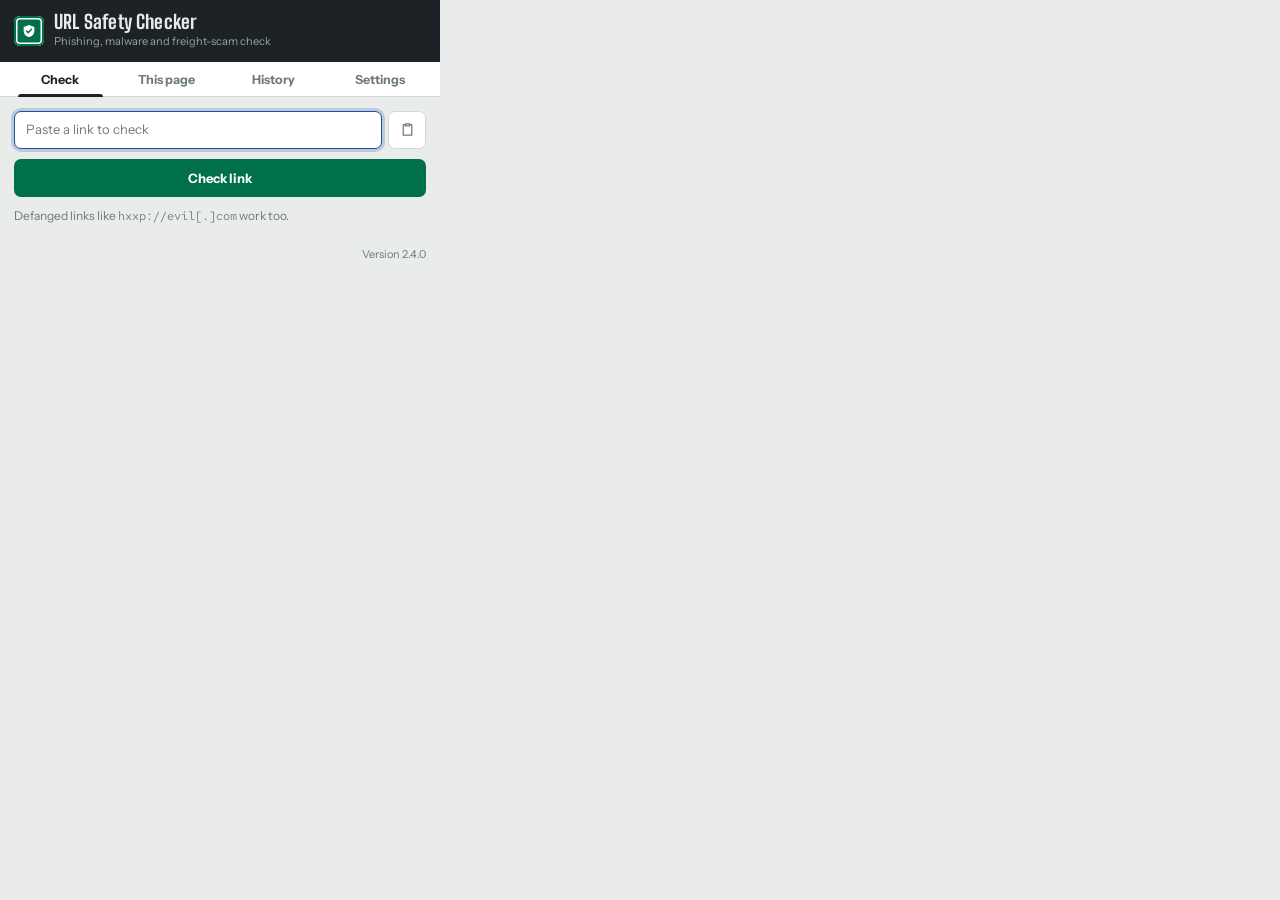
==== commit 3cf144f3: "Computers list with local IPs and status, RDP to domain controllers Dashboard: - Company page now op" ====
--- a/extension/popup.html
+++ b/extension/popup.html
@@ -109,9 +109,10 @@
         <dl class="managed-facts">
           <div><dt>Company</dt><dd id="managed-company">—</dd></div>
           <div><dt>Web filtering</dt><dd id="managed-mode">—</dd></div>
+          <div><dt>Computer</dt><dd id="managed-computer">—</dd></div>
           <div class="wide"><dt>Server</dt><dd><code id="managed-server">—</code></dd></div>
         </dl>
-        <p class="managed-note">Sends only a random device ID, the extension version and the browser version. Never your browsing history.</p>
+        <p class="managed-note">Sends only a random device ID, the extension version, the browser version and the computer name set by IT. Never your browsing history.</p>
       </div>
 
       <div class="settings-group toggle-group">
